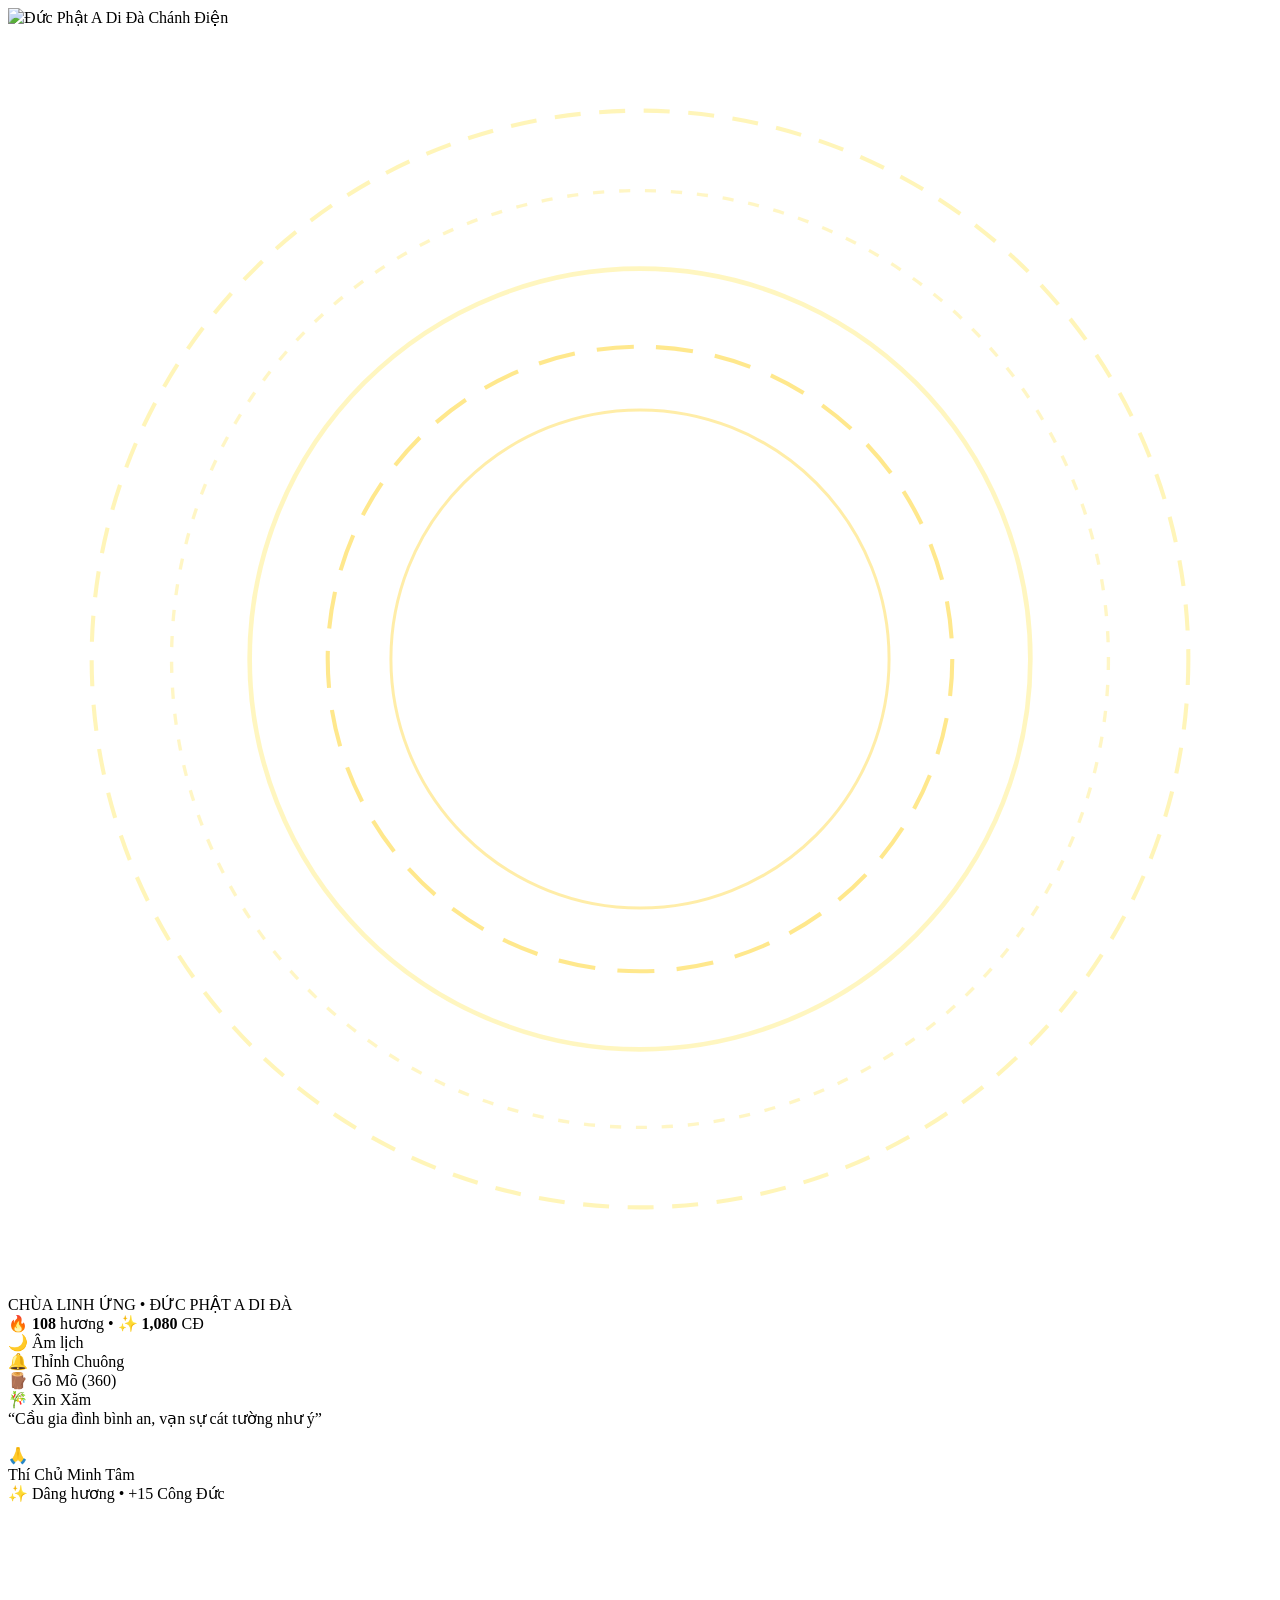
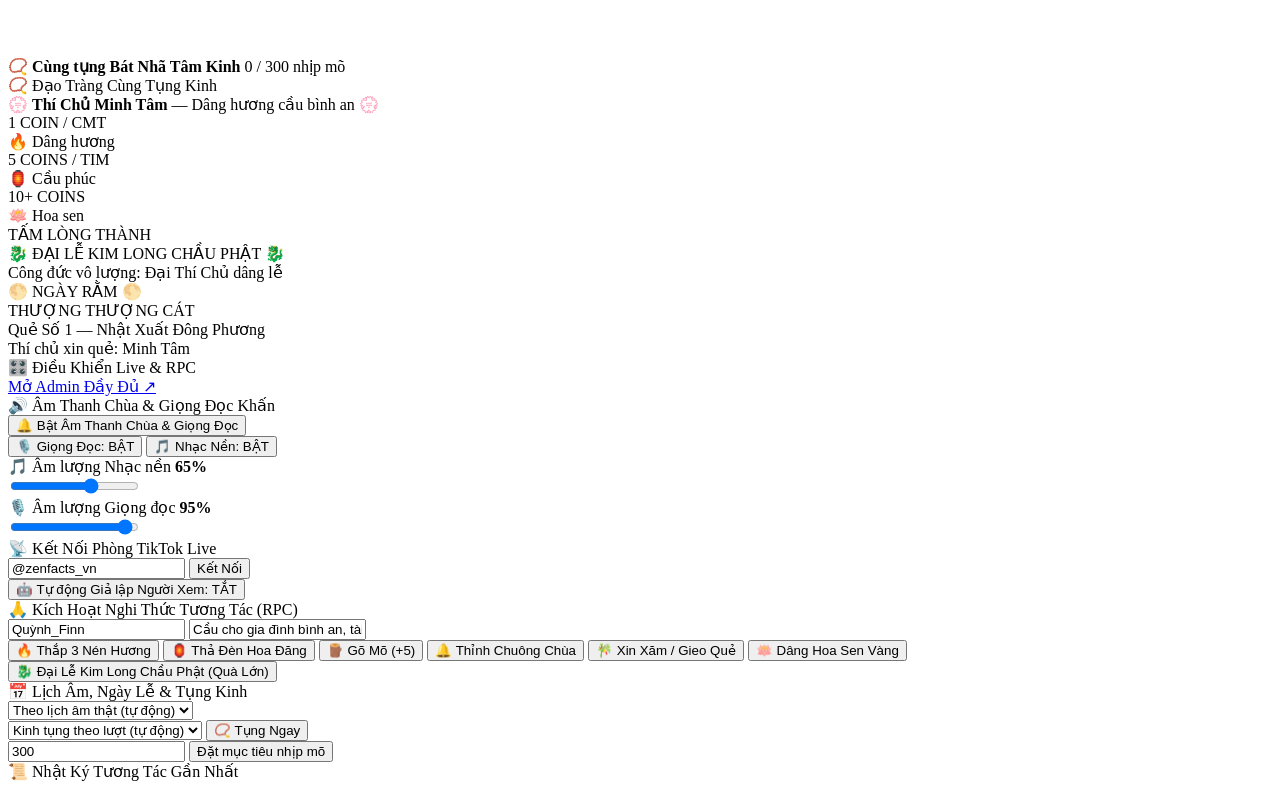
==== public/index.html @ bdd94a52 "feat: lịch âm & ngày lễ, tụng kinh tập thể, chào người xem vào phòng - Lịch âm Việt Nam (UTC+7, có t" ====
<!DOCTYPE html>
<html lang="vi">
<head>
  <meta charset="UTF-8" />
  <meta name="viewport" content="width=device-width, initial-scale=1.0" />
  <title>Chùa Linh Ứng Online — TikTok Live RPC (Đức Phật A Di Đà 9:16)</title>
  <link rel="preconnect" href="https://fonts.googleapis.com">
  <link rel="preconnect" href="https://fonts.gstatic.com" crossorigin>
  <link href="https://fonts.googleapis.com/css2?family=Be+Vietnam+Pro:ital,wght@0,400;0,600;0,700;0,800;1,400&family=Noto+Serif:wght@700;900&display=swap" rel="stylesheet">
  <link rel="stylesheet" href="/css/live.css" />
</head>
<body>
  <div class="app-workspace">
    <!-- ====================================================================
         KHUNG 9:16 CHUẨN TIKTOK LIVE / OBS BROWSER SOURCE (1080 x 1920)
         ==================================================================== -->
    <div class="stage-wrapper" id="stageWrapper">
      <div class="stage-9x16" id="stage9x16">
        <!-- 1. HÌNH NỀN CHÁNH ĐIỆN ĐỨC PHẬT A DI ĐÀ 8K SẮC NÉT -->
        <img
          src="/assets/amitabha_stage.png"
          alt="Đức Phật A Di Đà Chánh Điện"
          class="sanctuary-bg-img"
        />

        <!-- 1B. HỆ THỐNG HÀO QUANG ĐỨC PHẬT A DI ĐÀ (XOAY CHUYỂN VẠN TRƯỢNG, KHÔNG CHE MẶT PHẬT) -->
        <div class="buddha-halo-system" id="buddhaHaloSystem">
          <div class="halo-sunburst"></div>
          <div class="halo-counter-rays"></div>
          <div class="halo-pulse-ring ring-1"></div>
          <div class="halo-pulse-ring ring-2"></div>
          <svg class="halo-dharma-svg" viewBox="0 0 680 680">
            <g class="dharma-wheel-outer" stroke="#fff2a6" fill="none">
              <circle cx="340" cy="340" r="295" stroke-width="2.2" stroke-dasharray="14 10" stroke-opacity="0.78" />
              <circle cx="340" cy="340" r="252" stroke-width="1.8" stroke-dasharray="6 8" stroke-opacity="0.65" />
              <circle cx="340" cy="340" r="210" stroke-width="2.5" stroke-opacity="0.7" />
            </g>
            <g class="dharma-wheel-inner" stroke="#ffe47a" fill="none">
              <circle cx="340" cy="340" r="168" stroke-width="2.2" stroke-dasharray="20 12" stroke-opacity="0.85" />
              <circle cx="340" cy="340" r="134" stroke-width="1.6" stroke-opacity="0.65" />
            </g>
          </svg>
        </div>

        <!-- HÀO QUANG ĐÀI SEN TRÊN TAY ĐỨC PHẬT A DI ĐÀ -->
        <div class="lotus-hand-halo" id="lotusHandHalo"></div>

        <!-- 1C. SẮC MÀU NGÀY LỄ (RẰM, PHẬT ĐẢN, VU LAN, TẾT...) -->
        <div class="festival-tint" id="festivalTint"></div>

        <!-- 2. THANH TRẠNG THÁI MỎNG TRÊN ĐỈNH (KHÔNG CHE TƯỢNG PHẬT) -->
        <header class="minimal-top-bar">
          <div class="live-pill" id="liveStatusPill">
            <span class="live-dot" id="liveDot"></span>
            <span id="liveStatusText">CHÙA LINH ỨNG • ĐỨC PHẬT A DI ĐÀ</span>
          </div>
          <div class="top-Right-badges">
            <div class="mini-stat-pill">
              🔥 <strong id="statIncense">108</strong> hương • ✨ <strong id="statMerit">1,080</strong> CĐ
            </div>
          </div>
        </header>

        <!-- 2B. LỊCH ÂM & NGÀY LỄ HÔM NAY -->
        <div class="calendar-ribbon" id="calendarRibbon">
          <span class="calendar-moon" id="calendarMoon">🌙</span>
          <span id="calendarLunarText">Âm lịch</span>
          <span class="calendar-festival" id="calendarFestival"></span>
        </div>

        <!-- 3. CỘT SÁNG TÂM HƯƠNG & LƯ HƯƠNG TRUNG TÂM -->
        <div class="sacred-light-beam" id="sacredLightBeam"></div>

        <div class="incense-burner-zone" id="incenseBurnerZone" title="Bấm để Thắp Hương Dâng Phật">
          <div class="incense-sticks-holder" id="incenseSticksHolder"></div>
        </div>

        <!-- PHÁP KHÍ TƯƠNG TÁC HAI BÊN BÀN THỜ: ĐẠI HỒNG CHUNG & MÕ GỖ & ỐNG XĂM -->
        <div class="ritual-hotspot bell-hotspot" id="bellStation" title="Bấm để Thỉnh Đại Hồng Chung">
          <span class="hotspot-icon">🔔</span>
          <span class="hotspot-label">Thỉnh Chuông</span>
        </div>

        <div class="ritual-hotspot woodfish-hotspot" id="woodenFishStation" title="Bấm để Gõ Mõ Tích Công Đức">
          <span class="hotspot-icon">🪵</span>
          <span class="hotspot-label">Gõ Mõ (<span id="statWoodenFish">360</span>)</span>
        </div>

        <div class="ritual-hotspot fortune-hotspot" id="fortuneCylinder" title="Bấm để Xin Xăm / Gieo Quẻ">
          <span class="hotspot-icon">🎋</span>
          <span class="hotspot-label">Xin Xăm</span>
        </div>

        <!-- 4. CHỦ LỄ ĐANG DÂNG HƯƠNG TRƯỚC LƯ HƯƠNG ĐỒNG (GIỮA CHÁNH ĐIỆN) -->
        <div class="central-worshipper" id="centralWorshipper">
          <div class="worshipper-wish-bubble" id="centralWishBubble">
            “Cầu gia đình bình an, vạn sự cát tường như ý”
          </div>
          <div class="central-sprite-stack" id="centralSpriteStack">
            <img src="/assets/devotee_walk.png" data-pose="walk1" class="devotee-sprite pose-frame" alt="" />
            <img src="/assets/devotee_walk_2.png" data-pose="walk2" class="devotee-sprite pose-frame" alt="" />
            <img src="/assets/devotee_kneel_down.png" data-pose="kneelDown" class="devotee-sprite pose-frame" alt="" />
            <img src="/assets/devotee.png" data-pose="kneel" class="devotee-sprite pose-frame active" alt="" />
            <img src="/assets/devotee_bow.png" data-pose="forehead" class="devotee-sprite pose-frame" alt="" />
            <img src="/assets/devotee_bow_mid.png" data-pose="bowMid" class="devotee-sprite pose-frame" alt="" />
            <img src="/assets/devotee_prostrate.png" data-pose="prostrate" class="devotee-sprite pose-frame" alt="" />
            <img src="/assets/devotee_prostrate_deep.png" data-pose="prostrateDeep" class="devotee-sprite pose-frame" alt="" />
          </div>
          <div class="name-tag central-name-tag">
            <div class="tag-avatar" id="centralAvatar">🙏</div>
            <div class="tag-texts">
              <div class="tag-name" id="centralName">Thí Chủ Minh Tâm</div>
              <div class="tag-sub" id="centralAction">✨ Dâng hương • +15 Công Đức</div>
            </div>
          </div>
        </div>

        <!-- 5. HÀNG 6 ĐỆM QUỲ VIP (TOP 6 BẢNG VÀNG CÔNG ĐỨC TRÊN BỤC GỖ) -->
        <div class="vip-cushions-layer" id="vipCushionsLayer"></div>

        <!-- 6. ĐẠO TRÀNG NGƯỜI XEM QUỲ LỄ HAI BÊN THẢM ĐỎ (40 CHỖ NGỒI PHỐI CẢNH) -->
        <div class="congregation-hall" id="congregationHall"></div>

        <!-- 7. NGƯỜI XEM ĐANG BƯỚC ĐI TRÊN THẢM ĐỎ TIẾN LÊN DÂNG HƯƠNG -->
        <div class="carpet-walker-layer" id="carpetWalkerLayer"></div>

        <!-- 8. ĐÈN HOA ĐĂNG / SỚ CẦU NGUYỆN BAY LÊN -->
        <div class="sky-lanterns-layer" id="skyLanternsLayer"></div>

        <!-- 9. LỚP CANVAS HIỆU ỨNG KHÓI HƯƠNG, HOA SEN RƠI & SÓNG ÂM -->
        <canvas id="templeCanvas"></canvas>

        <!-- 9B. MỤC TIÊU CỘNG ĐỒNG: GÓP NHỊP MÕ ĐỂ CẢ ĐẠO TRÀNG CÙNG TỤNG KINH -->
        <div class="chant-goal-bar" id="chantGoalBar">
          <div class="chant-goal-fill" id="chantGoalFill"></div>
          <div class="chant-goal-text">
            <span>📿 <strong id="chantGoalTitle">Cùng tụng Bát Nhã Tâm Kinh</strong></span>
            <span id="chantGoalCount">0 / 300 nhịp mõ</span>
          </div>
        </div>

        <!-- 9B2. LỜI CHÀO NGƯỜI XEM VỪA VÀO PHÒNG LIVE (ĐẦU THẢM ĐỎ) -->
        <div class="welcome-toast-layer" id="welcomeToastLayer"></div>

        <!-- 9C. KHUNG CHỮ KINH CHẠY THEO GIỌNG TỤNG -->
        <div class="chant-panel" id="chantPanel">
          <div class="chant-panel-title" id="chantPanelTitle">📿 Đạo Tràng Cùng Tụng Kinh</div>
          <div class="chant-line prev" id="chantLinePrev"></div>
          <div class="chant-line current" id="chantLineCurrent"></div>
          <div class="chant-line next" id="chantLineNext"></div>
          <div class="chant-panel-foot" id="chantPanelFoot"></div>
        </div>

        <!-- 10. THANH HUD GỌN GÀNG DƯỚI ĐÁY (GIỐNG MẪU THAM CHIẾU) -->
        <footer class="bottom-hud-bar">
          <!-- Bên trái: Thông báo hành lễ + 3 ô hướng dẫn tương tác -->
          <div class="hud-left-col">
            <div class="hud-active-notice" id="hudActiveNotice">
              <span class="flower-bullet">💮</span>
              <strong id="devoteeNameLine">Thí Chủ Minh Tâm</strong>
              <span>—</span>
              <span id="devoteeActionTag">Dâng hương cầu bình an</span>
              <span class="flower-bullet">💮</span>
            </div>

            <div class="hud-gift-cards">
              <div class="hud-gift-card" id="cardIncense" title="Bấm để Thắp hương">
                <div class="gift-coin-tag">1 COIN / CMT</div>
                <div class="gift-card-body">
                  <span class="gift-emoji">🔥</span>
                  <span class="gift-title">Dâng hương</span>
                </div>
              </div>

              <div class="hud-gift-card" id="cardBlessing" title="Bấm để Cầu phúc & Thả hoa đăng">
                <div class="gift-coin-tag">5 COINS / TIM</div>
                <div class="gift-card-body">
                  <span class="gift-emoji">🏮</span>
                  <span class="gift-title">Cầu phúc</span>
                </div>
              </div>

              <div class="hud-gift-card" id="cardLotus" title="Bấm để Dâng Hoa Sen Vàng">
                <div class="gift-coin-tag">10+ COINS</div>
                <div class="gift-card-body">
                  <span class="gift-emoji">🪷</span>
                  <span class="gift-title">Hoa sen</span>
                </div>
              </div>
            </div>
          </div>

          <!-- Bên phải: Bảng TẤM LÒNG THÀNH (Top Công Đức) -->
          <div class="hud-right-leaderboard">
            <div class="hud-lb-header">TẤM LÒNG THÀNH</div>
            <div class="hud-lb-list" id="leaderboardList"></div>
          </div>
        </footer>

        <!-- BANNER ĐẠI LỄ KIM LONG CHẦU PHẬT -->
        <div class="grand-ceremony-banner" id="grandCeremonyBanner">
          <div class="grand-title" id="grandTitle">🐉 ĐẠI LỄ KIM LONG CHẦU PHẬT 🐉</div>
          <div class="grand-sub" id="grandSub">Công đức vô lượng: Đại Thí Chủ dâng lễ</div>
        </div>

        <!-- BANNER CHÀO MỪNG NGÀY LỄ -->
        <div class="festival-banner" id="festivalBanner">
          <div class="festival-banner-title" id="festivalBannerTitle">🌕 NGÀY RẰM 🌕</div>
          <div class="festival-banner-sub" id="festivalBannerSub"></div>
          <div class="festival-banner-bonus" id="festivalBannerBonus"></div>
        </div>

        <!-- MODAL TỜ GIẢI QUẺ LINH XĂM -->
        <div class="fortune-modal-overlay" id="fortuneModal">
          <div class="fortune-scroll-card">
            <div class="fortune-badge" id="fortuneRankBadge">THƯỢNG THƯỢNG CÁT</div>
            <div class="fortune-heading" id="fortuneTitle">Quẻ Số 1 — Nhật Xuất Đông Phương</div>
            <div class="fortune-devotee" id="fortuneDevotee">Thí chủ xin quẻ: Minh Tâm</div>
            <div class="fortune-poem" id="fortunePoem"></div>
            <div class="fortune-meaning" id="fortuneMeaning"></div>
          </div>
        </div>
      </div>
    </div>

    <!-- ====================================================================
         BẢNG ĐIỀU KHIỂN NHANH RPC & GIẢ LẬP TRỰC TIẾP (ẨN KHI ?obs=1)
         ==================================================================== -->
    <aside class="quick-dock" id="quickDock">
      <div class="dock-header">
        <div class="dock-title">🎛️ Điều Khiển Live & RPC</div>
        <a href="/admin" target="_blank" class="dock-link">Mở Admin Đầy Đủ ↗</a>
      </div>

      <div class="dock-section">
        <div class="dock-section-title">🔊 Âm Thanh Chùa & Giọng Đọc Khấn</div>
        <button class="dock-btn gold" id="btnUnlockAudio">
          🔔 Bật Âm Thanh Chùa & Giọng Đọc
        </button>
        <div class="dock-grid-2">
          <button class="dock-btn active-toggle" id="btnToggleTts">🎙️ Giọng Đọc: BẬT</button>
          <button class="dock-btn active-toggle" id="btnToggleMusic">🎵 Nhạc Nền: BẬT</button>
        </div>
        <div class="volume-control-row">
          <div class="volume-label-line">
            <span>🎵 Âm lượng Nhạc nền</span>
            <strong id="valMusicVol">65%</strong>
          </div>
          <input type="range" id="sliderMusicVol" class="volume-slider" min="0" max="100" value="65" />
        </div>
        <div class="volume-control-row">
          <div class="volume-label-line">
            <span>🎙️ Âm lượng Giọng đọc</span>
            <strong id="valTtsVol">95%</strong>
          </div>
          <input type="range" id="sliderTtsVol" class="volume-slider" min="0" max="100" value="95" />
        </div>
      </div>

      <div class="dock-section">
        <div class="dock-section-title">📡 Kết Nối Phòng TikTok Live</div>
        <div class="dock-input-row">
          <input type="text" id="inputTikTokUser" class="dock-input" value="@zenfacts_vn" placeholder="Nhập @username hoặc link TikTok Live..." />
          <button class="dock-btn gold" id="btnConnectTikTok">Kết Nối</button>
        </div>
        <button class="dock-btn" id="btnToggleAutoSim">
          🤖 Tự động Giả lập Người Xem: TẮT
        </button>
      </div>

      <div class="dock-section">
        <div class="dock-section-title">🙏 Kích Hoạt Nghi Thức Tương Tác (RPC)</div>
        <input type="text" id="inputDevoteeName" class="dock-input" value="Quỳnh_Finn" placeholder="Tên người xem / Thí chủ..." />
        <input type="text" id="inputDevoteeWish" class="dock-input" value="Cầu cho gia đình bình an, tài lộc hanh thông, vạn sự như ý" placeholder="Lời cầu nguyện..." />

        <div class="dock-grid-2">
          <button class="dock-btn gold" id="btnRpcIncense">🔥 Thắp 3 Nén Hương</button>
          <button class="dock-btn" id="btnRpcLantern">🏮 Thả Đèn Hoa Đăng</button>
          <button class="dock-btn" id="btnRpcWoodenFish">🪵 Gõ Mõ (+5)</button>
          <button class="dock-btn" id="btnRpcBell">🔔 Thỉnh Chuông Chùa</button>
          <button class="dock-btn" id="btnRpcFortune">🎋 Xin Xăm / Gieo Quẻ</button>
          <button class="dock-btn" id="btnRpcGiftLotus">🪷 Dâng Hoa Sen Vàng</button>
        </div>
        <button class="dock-btn gold" id="btnRpcGrandCeremony">
          🐉 Đại Lễ Kim Long Chầu Phật (Quà Lớn)
        </button>
      </div>

      <div class="dock-section">
        <div class="dock-section-title">📅 Lịch Âm, Ngày Lễ & Tụng Kinh</div>
        <div class="dock-input-row">
          <select id="selectFestival" class="dock-input">
            <option value="">Theo lịch âm thật (tự động)</option>
          </select>
        </div>
        <div class="dock-input-row">
          <select id="selectSutra" class="dock-input">
            <option value="">Kinh tụng theo lượt (tự động)</option>
          </select>
          <button class="dock-btn gold" id="btnStartChant">📿 Tụng Ngay</button>
        </div>
        <div class="dock-input-row">
          <input type="number" id="inputChantGoal" class="dock-input" min="20" step="10" value="300" />
          <button class="dock-btn" id="btnSetChantGoal">Đặt mục tiêu nhịp mõ</button>
        </div>
      </div>

      <div class="dock-section">
        <div class="dock-section-title">📜 Nhật Ký Tương Tác Gần Nhất</div>
        <div class="event-feed" id="eventFeed"></div>
      </div>
    </aside>
  </div>

  <script src="/js/audio.js"></script>
  <script src="/js/particles.js"></script>
  <script src="/js/live.js"></script>
</body>
</html>
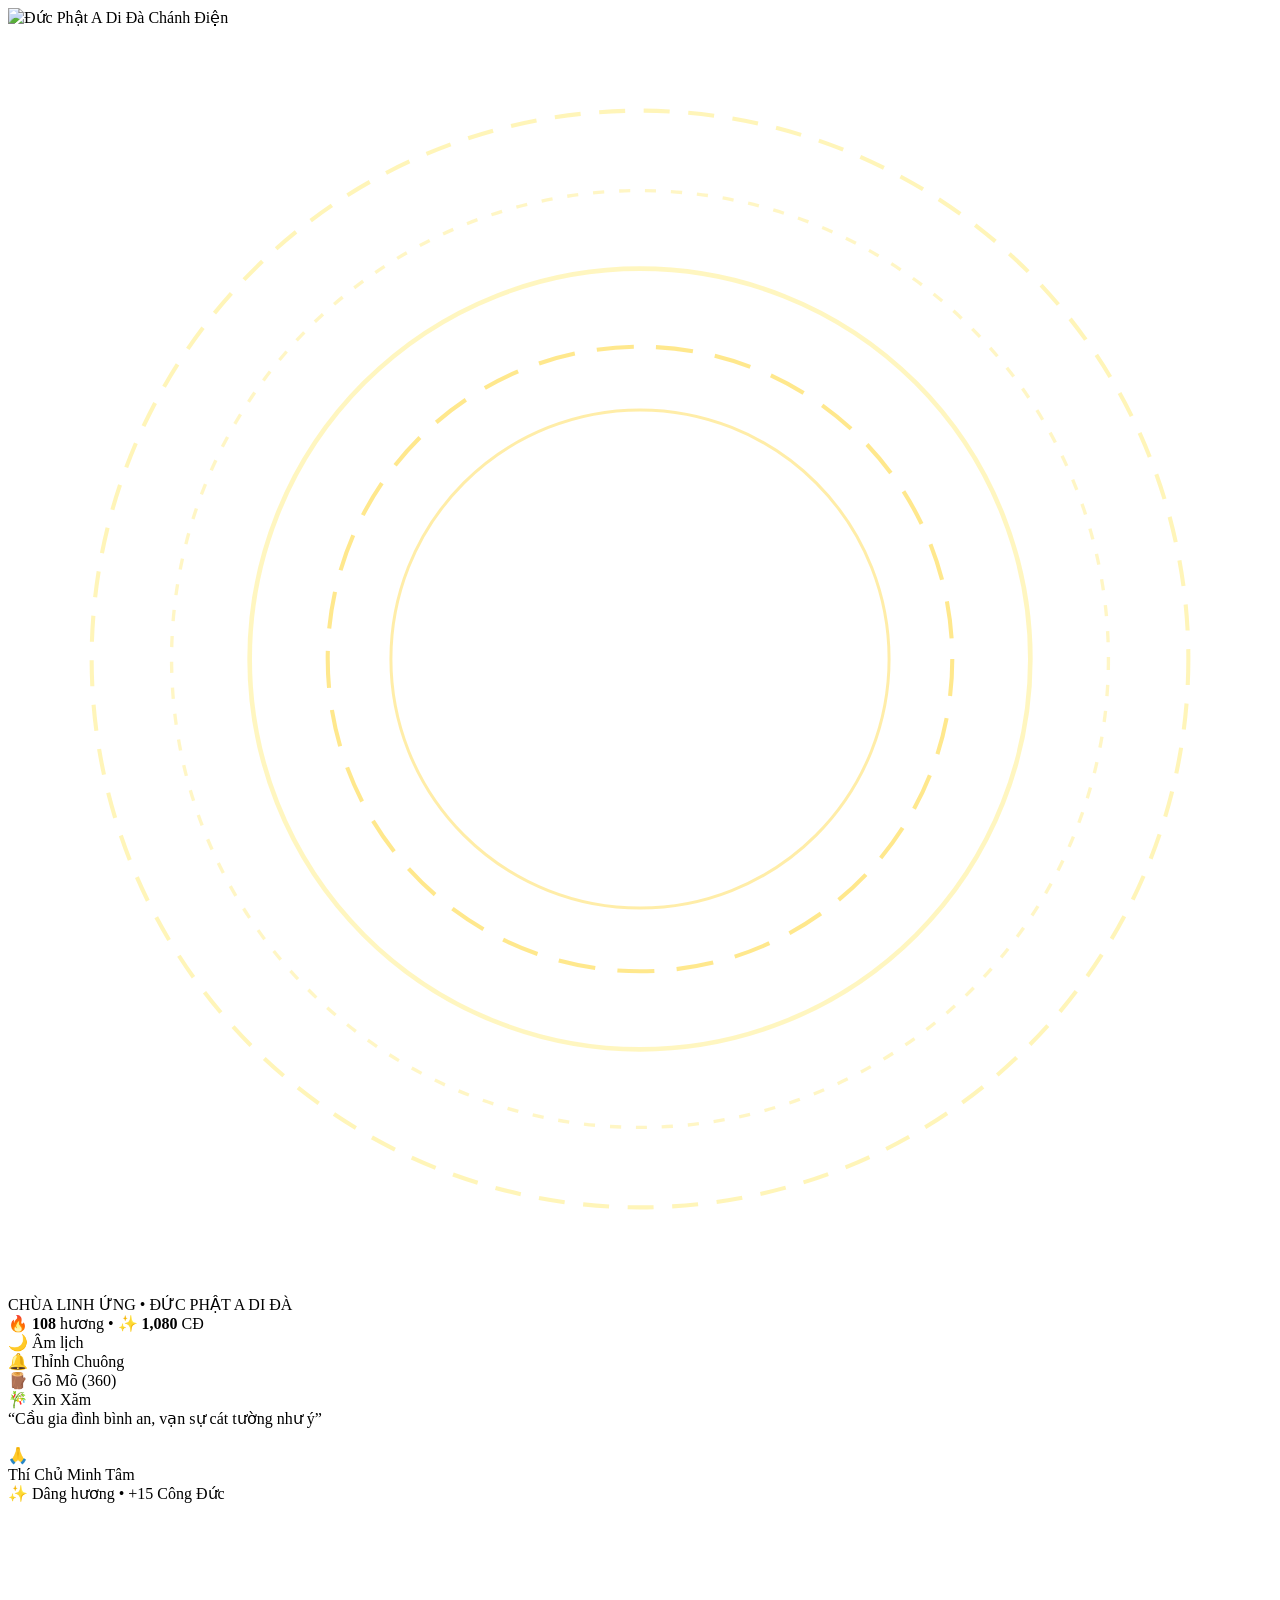
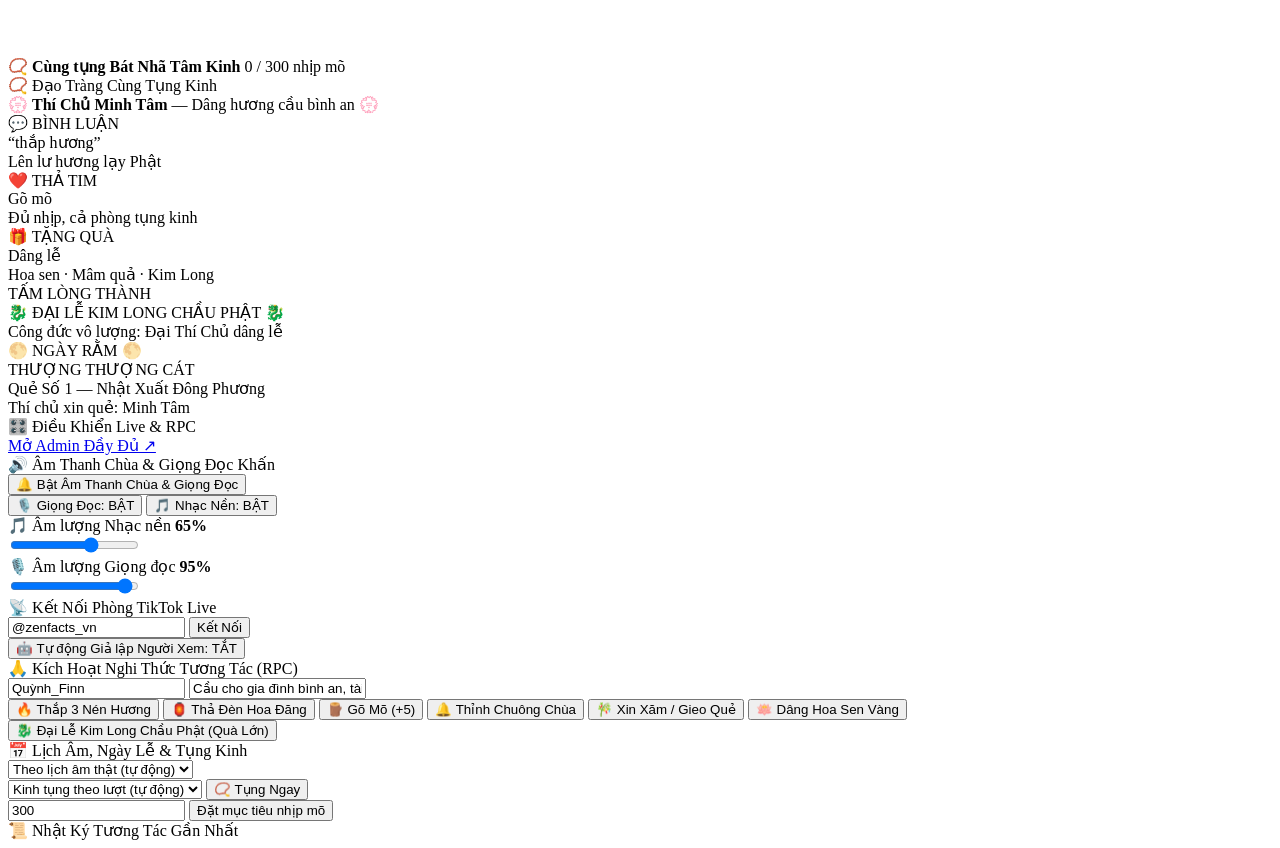
==== commit 163a42dc: "feat: số mắt live, tự kết nối lại & hướng dẫn tương tác trên màn hình - Đọc đúng số người xem: viewe" ====
--- a/public/index.html
+++ b/public/index.html
@@ -163,29 +163,26 @@
               <span class="flower-bullet">💮</span>
             </div>
 
+            <!-- HƯỚNG DẪN NGƯỜI XEM TƯƠNG TÁC (thẻ bình luận tự xoay vòng các câu lệnh) -->
             <div class="hud-gift-cards">
-              <div class="hud-gift-card" id="cardIncense" title="Bấm để Thắp hương">
-                <div class="gift-coin-tag">1 COIN / CMT</div>
-                <div class="gift-card-body">
-                  <span class="gift-emoji">🔥</span>
-                  <span class="gift-title">Dâng hương</span>
+              <div class="hud-gift-card guide-card" id="cardIncense" title="Bấm để Thắp hương">
+                <div class="gift-coin-tag">💬 BÌNH LUẬN</div>
+                <div class="guide-rotator" id="guideCommentRotator">
+                  <div class="guide-keyword" id="guideCommentKeyword">“thắp hương”</div>
+                  <div class="guide-result" id="guideCommentResult">Lên lư hương lạy Phật</div>
                 </div>
               </div>
 
-              <div class="hud-gift-card" id="cardBlessing" title="Bấm để Cầu phúc & Thả hoa đăng">
-                <div class="gift-coin-tag">5 COINS / TIM</div>
-                <div class="gift-card-body">
-                  <span class="gift-emoji">🏮</span>
-                  <span class="gift-title">Cầu phúc</span>
-                </div>
+              <div class="hud-gift-card guide-card" id="cardBlessing" title="Bấm để Gõ mõ">
+                <div class="gift-coin-tag">❤️ THẢ TIM</div>
+                <div class="guide-keyword">Gõ mõ</div>
+                <div class="guide-result">Đủ nhịp, cả phòng tụng kinh</div>
               </div>
 
-              <div class="hud-gift-card" id="cardLotus" title="Bấm để Dâng Hoa Sen Vàng">
-                <div class="gift-coin-tag">10+ COINS</div>
-                <div class="gift-card-body">
-                  <span class="gift-emoji">🪷</span>
-                  <span class="gift-title">Hoa sen</span>
-                </div>
+              <div class="hud-gift-card guide-card" id="cardLotus" title="Bấm để Dâng Hoa Sen">
+                <div class="gift-coin-tag">🎁 TẶNG QUÀ</div>
+                <div class="guide-keyword">Dâng lễ</div>
+                <div class="guide-result">Hoa sen · Mâm quả · Kim Long</div>
               </div>
             </div>
           </div>
